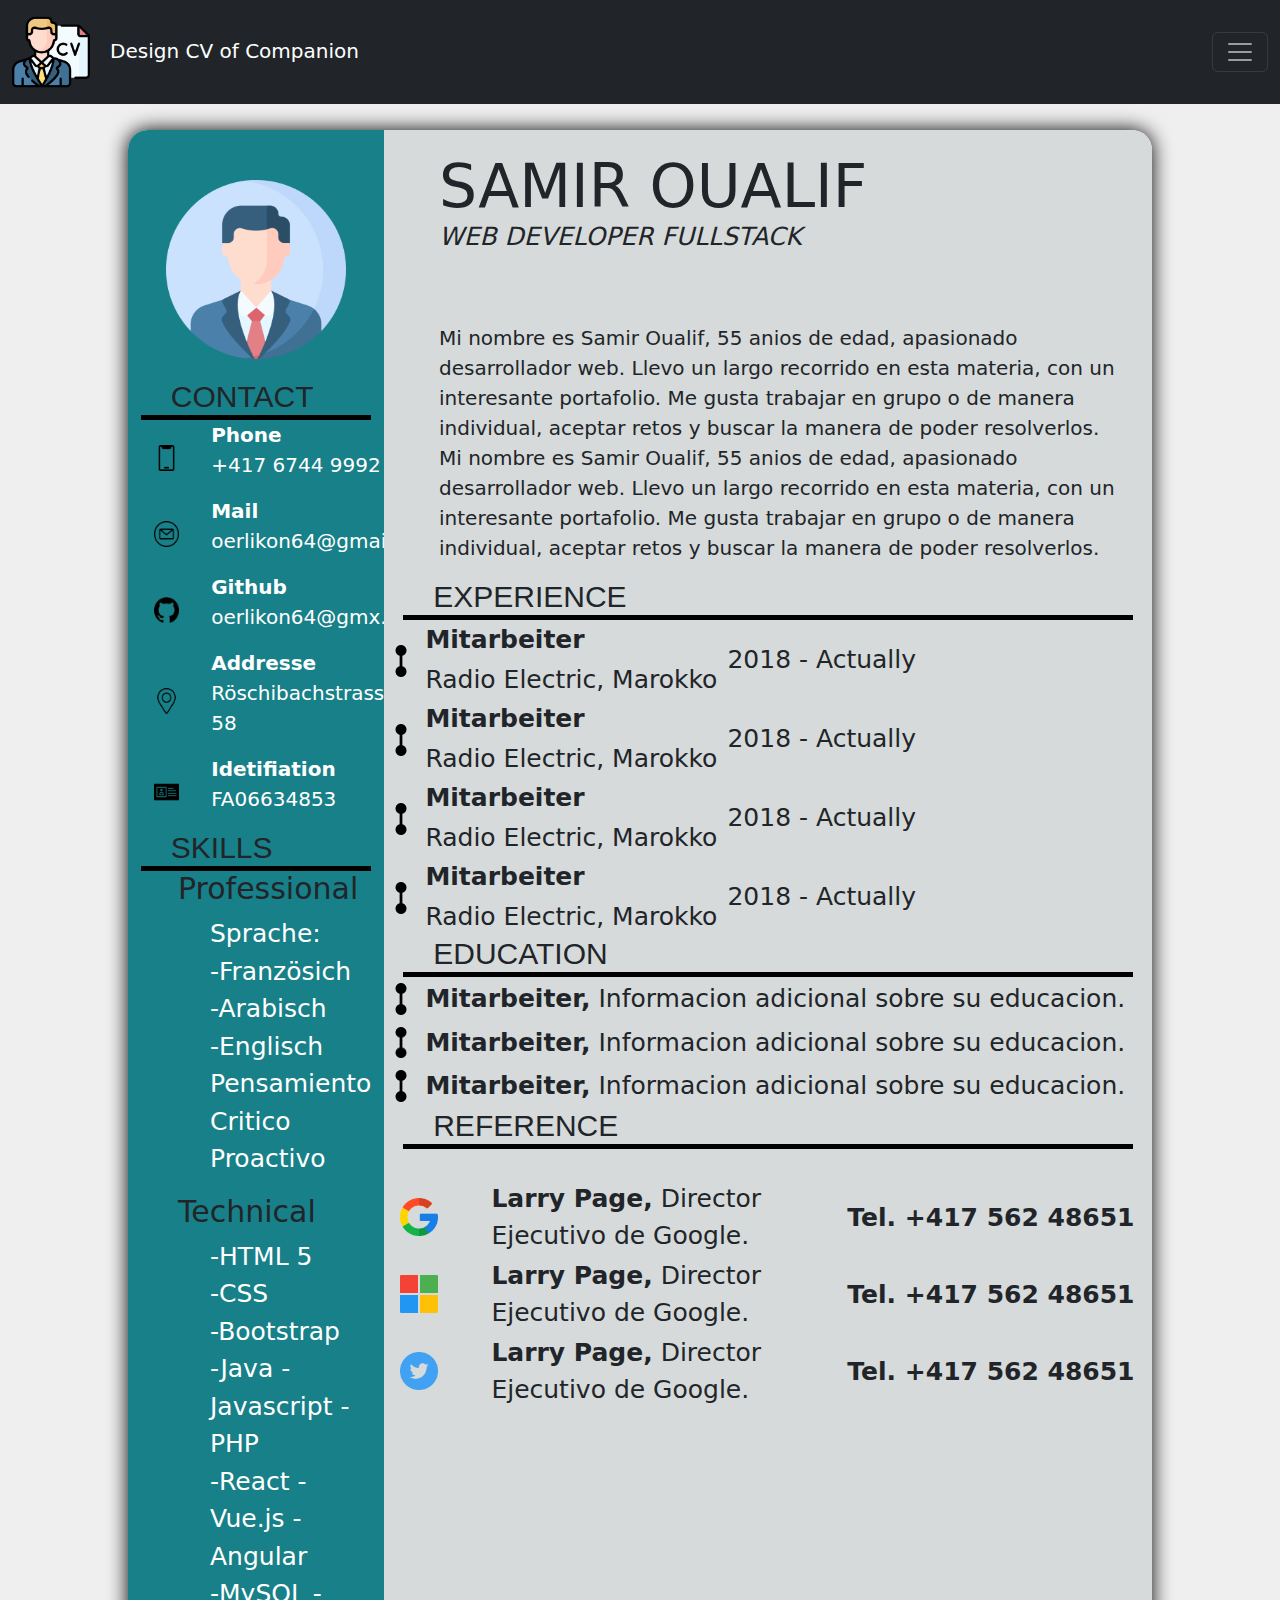
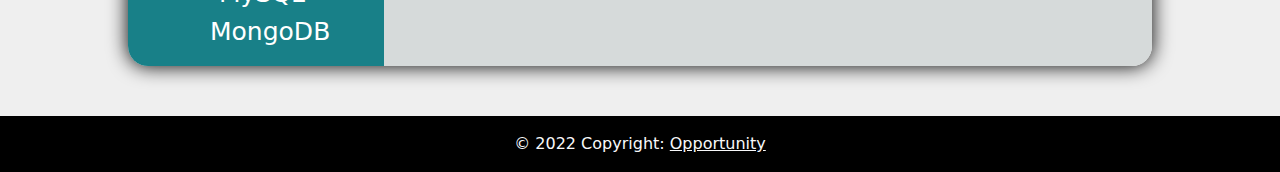
==== index.html @ 6920bc26 "first commit" ====
<!DOCTYPE html>
<html lang="en">
<head>
    <meta charset="UTF-8">
    <meta http-equiv="X-UA-Compatible" content="IE=edge">
    <meta name="viewport" content="width=device-width, initial-scale=1.0">
    <link rel="stylesheet" href="style/style.css">
    <link rel="stylesheet" href="	https://cdn.jsdelivr.net/npm/bootstrap@5.2.2/dist/css/bootstrap.min.css">
    <link rel="shortcut icon" href="images/cv-lg.png" type="image/x-icon">
    <title>Design CV of Companion</title>
</head>
<body>
    <div id="fondo">
        <header>
            <nav class="navbar navbar-dark bg-dark fixed-top">
                <div class="container-fluid">
                  <a class="navbar-brand" href="#"><img src="images/cv.png" alt="" style="width: 10%; margin-right:20px">Design CV of Companion</a>
                  <button class="navbar-toggler" type="button" data-bs-toggle="offcanvas" data-bs-target="#offcanvasDarkNavbar" aria-controls="offcanvasDarkNavbar">
                    <span class="navbar-toggler-icon"></span>
                  </button>
                  <div class="offcanvas offcanvas-end text-bg-dark" tabindex="-1" id="offcanvasDarkNavbar" aria-labelledby="offcanvasDarkNavbarLabel">
                    <div class="offcanvas-header">
                      <h5 class="offcanvas-title" id="offcanvasDarkNavbarLabel">Students CV</h5>
                      <button type="button" class="btn-close btn-close-white" data-bs-dismiss="offcanvas" aria-label="Close"></button>
                    </div>
                    <div class="offcanvas-body">
                      <ul class="navbar-nav justify-content-end flex-grow-1 pe-3">
                        <li class="nav-item">
                          <a class="nav-link" aria-current="page" href="mayckellCV.html">Mayckell Perez</a>
                        </li>
                        <li class="nav-item">
                          <a class="nav-link active" href="index.html">Samir Oualif</a>
                        </li>
                      </ul>
                    </div>
                  </div>
                </div>
              </nav>
        </header>
        <div id="cont-total">
            <!--INICIO DEL CONTENEDOR LATERAL-->
            <section id="cont-side">
                <div id="cont-img">
                    <img src="images/perfil.png" alt="">
                </div>
                <div id="cont-contact">
                    <h2 class="sub-tlt">CONTACT</h2>
                        <div class="cont-list-img">
                            <div class="img-cont">
                                <img src="images/smartphone.png" alt="" class="img-info">
                            </div>
                            <div class="cont-list">
                                <ul>
                                    <li><b>Phone</b></li>
                                    <li>+417 6744 9992</li>
                                </ul>  
                            </div> 
                        </div>
                        <div class="cont-list-img">
                            <div class="img-cont">
                                <img src="images/email.png" alt="" class="img-info">
                            </div>
                            <div class="cont-list">
                                <ul>
                                    <li><b>Mail</b></li>
                                    <li>oerlikon64@gmail.com</li>
                                </ul>  
                            </div>  
                        </div>
                        <div class="cont-list-img">
                            <div class="img-cont">
                                <img src="images/github.png" alt="" class="img-info">
                            </div>
                            <div class="cont-list">
                                <ul>
                                    <li><b>Github</b></li>
                                    <li>oerlikon64@gmx.com</li>
                                </ul>  
                            </div> 
                        </div>
                        <div class="cont-list-img">
                            <div class="img-cont">
                                <img src="images/pin.png" alt="" class="img-info">
                            </div>
                            <div class="cont-list">
                                <ul>
                                    <li><b>Addresse</b></li>
                                    <li>Röschibachstrasse 58</li>
                                </ul>  
                            </div> 
                        </div>
                        <div class="cont-list-img">
                            <div class="img-cont">
                                <img src="images/tarjeta-de-visita.png" alt="" class="img-info">
                            </div>
                            <div class="cont-list">
                                <ul>
                                    <li><b>Idetifiation</b></li>
                                    <li>FA06634853</li>
                                </ul>  
                            </div> 
                        </div>
                        
                </div>
                <div id="cont-skills">
                    <h2 class="sub-tlt">SKILLS</h2>
                    <h3 class="list">Professional</h3>
                    <ul>
                        <li>Sprache:</li>
                        <li>-Französich</li>
                        <li>-Arabisch</li>
                        <li>-Englisch</li>
                        <li>Pensamiento Critico</li>
                        <li>Proactivo</li>
                    </ul>
                    <h3 class="list">Technical</h3>
                    <ul>
                        <li>-HTML 5</li>
                        <li>-CSS</li>
                        <li>-Bootstrap</li>
                        <li>-Java - Javascript - PHP</li>
                        <li>-React - Vue.js - Angular</li>
                        <li>-MySQL - MongoDB</li>
                    </ul>
                </div>
            </section>
        
            <!--INICIO DEL CONTENEDOR GENERAL-->
            <aside id="cont-general">
                <div id="cont-profile">
                    <h1 id="tlt">SAMIR OUALIF</h1>
                    <h3 id="subt-profile">WEB DEVELOPER FULLSTACK</h3>
                    <p>Mi nombre es Samir Oualif, 55 anios de edad, apasionado desarrollador web.
                        Llevo un largo recorrido en esta materia, con un interesante portafolio.
                        Me gusta trabajar en grupo o de manera individual, aceptar retos y buscar 
                        la manera de poder resolverlos.
                        Mi nombre es Samir Oualif, 55 anios de edad, apasionado desarrollador web.
                        Llevo un largo recorrido en esta materia, con un interesante portafolio.
                        Me gusta trabajar en grupo o de manera individual, aceptar retos y buscar 
                        la manera de poder resolverlos.
                        
                    </p>
                </div>
                <div id="cont-job">
                    <h2 class="sub-tlt">EXPERIENCE</h2>
                    <table>
                        <tr>
                            <td rowspan="2" class="line-img">
                                <img class="img-job" src="images/pareja-de-puntos-con-union-de-linea-vertical.png" alt="">
                            </td>
                            <td class="job-left"><b>Mitarbeiter</b></td>
                            <td rowspan="2">2018 - Actually</td>
                        </tr>
                        <tr>
                            <td class="job-left">Radio Electric, Marokko</td>
                        </tr>
                        <!--FIN DE TABLA-->
                        <tr>
                            <td rowspan="2" class="line-img">
                                <img class="img-job" src="images/pareja-de-puntos-con-union-de-linea-vertical.png" alt="">
                            </td>
                            <td class="job-left"><b>Mitarbeiter</b></td>
                            <td rowspan="2" class="job-right">2018 - Actually</td>
                        </tr>
                        <tr>
                            <td class="job-left">Radio Electric, Marokko</td>
                        </tr>
                        <!--FIN DE TABLA-->
                        <tr>
                            <td rowspan="2" class="line-img">
                                <img class="img-job" src="images/pareja-de-puntos-con-union-de-linea-vertical.png" alt="">
                            </td>
                            <td class="job-left"><b>Mitarbeiter</b></td>
                            <td rowspan="2" class="job-right">2018 - Actually</td>
                        </tr>
                        <tr>
                            <td class="job-left">Radio Electric, Marokko</td>
                        </tr>
                        <!--FIN DE TABLA-->
                        <tr>
                            <td rowspan="2" class="line-img">
                                <img class="img-job" src="images/pareja-de-puntos-con-union-de-linea-vertical.png" alt="">
                            </td>
                            <td class="job-left"><b>Mitarbeiter</b></td>
                            <td rowspan="2" class="job-right">2018 - Actually</td>
                        </tr>
                        <tr>
                            <td class="job-left">Radio Electric, Marokko</td>
                        </tr>
                        <!--FIN DE TABLA-->
                    </table>
                </div>
                <div id="cont-edu">
                    <h2 class="sub-tlt">EDUCATION</h2>
                    <table>
                        <tr>
                            <td class="line-img">
                                <img class="img-edu" src="images/pareja-de-puntos-con-union-de-linea-vertical.png" alt="">
                            </td>
                            <td class="edu-left"><b>Mitarbeiter,</b> Informacion adicional sobre su educacion.</td>
                        </tr>
                        <!--FIN DE TABLA-->
                        <tr>
                            <td class="line-img">
                                <img class="img-edu" src="images/pareja-de-puntos-con-union-de-linea-vertical.png" alt="">
                            </td>
                            <td class="edu-left"><b>Mitarbeiter,</b> Informacion adicional sobre su educacion.</td>
                        </tr>
                        <!--FIN DE TABLA-->
                        <tr>
                            <td class="line-img">
                                <img class="img-edu" src="images/pareja-de-puntos-con-union-de-linea-vertical.png" alt="">
                            </td>
                            <td class="edu-left"><b>Mitarbeiter,</b> Informacion adicional sobre su educacion.</td>
                        </tr>
                        <!--FIN DE TABLA-->
                    </table>
                </div>
                <div id="cont-ref">
                    <h2 class="sub-tlt">REFERENCE</h2>
                    <table>
                        <tr>
                            <td class="line-img">
                                <img class="img-ref" src="images/google.png" alt="">
                            </td>
                            <td class="ref-left"><b>Larry Page,</b> Director Ejecutivo de Google.</td>
                            <td class="ref-right"><b>Tel. +417 562 48651</b></td>
                        </tr>
                        <!--FIN DE TABLA-->
                            <td class="line-img">
                                <img class="img-ref" src="images/microsoft.png" alt="">
                            </td>
                            <td class="ref-left"><b>Larry Page,</b> Director Ejecutivo de Google.</td>
                            <td class="ref-right"><b>Tel. +417 562 48651</b></td>
                        </tr>
                        <!--FIN DE TABLA-->
                            <td class="line-img">
                                <img class="img-ref" src="images/twitter.png" alt="">
                            </td>
                            <td class="ref-left"><b>Larry Page,</b> Director Ejecutivo de Google.</td>
                            <td class="ref-right"><b>Tel. +417 562 48651</b></td>
                        </tr>
                        <!--FIN DE TABLA-->
                    </table>
                </div>
            </aside>
        </div>
    </div>
    <footer class="bg-light text-center text-lg-start">
        <div class="text-center text-light p-3" style="background-color: rgb(0, 0, 0);">
          © 2022 Copyright:
          <a class="text-light" href="https://opportunity.stiftung-sag.ch/">Opportunity</a>
        </div>
      </footer>
    <!--BOOTSTRAP-->
    <script src="https://cdn.jsdelivr.net/npm/bootstrap@5.2.2/dist/js/bootstrap.bundle.min.js"></script>
</body>
</html>
---- style/style.css ----
body{
    margin: 0;
    padding: 0;
}
#fondo{
    background-color: rgb(239, 239, 239);
    width: 100%;
    padding-top: 50px;
    padding-bottom: 50px;
}
#cont-total{
    margin: auto;
    width: 80%;
    display: flex;
    flex-direction: row;
    border-radius: 20px;
    box-shadow: 0 0 20px 0 rgb(0, 0, 0);
} 
header{
    margin-bottom: 80px;
}
#cont-side{
    width: 25%;
    background-color: #188088;
    border-top-left-radius: 20px;
    border-bottom-left-radius: 20px;
}
#cont-general{
    background-color: #D6DADA;
    width: 75%;
    border-top-right-radius: 20px;
    border-bottom-right-radius: 20px;
}
#cont-img{
    width: 100%;
    text-align: center;
    padding-top: 50px;
}
#cont-img img{
    width: 70%;
    border-radius: 20px;
    margin-bottom: 20px;
}
#cont-contact{
    width: 100%;
}
.sub-tlt{
    width: 90%;
    font-size: 30px;
    border-bottom: 5px solid black;
    text-align: left;
    padding-left: 30px;
    margin: auto;
    font-family: 'Segoe UI', Tahoma, Geneva, Verdana, sans-serif;
}
.cont-list-img{
    display: flex;
    flex-direction: row;
}
.img-cont{
    width: 20%;
    text-align: right;
    margin: auto;
}
.img-info{
    width: 50%;
}
.cont-list{
    color: white;
    margin: auto;
    font-size: 20px;
    width: 80%;
    text-align: left;
}
.cont-list ul{
    text-align: left;
    list-style:none;
}
#cont-skills{
    width: 100%;
}
.list{
    font-size: 30px;
    padding-left: 50px;
}
#cont-skills li{
    color: white;
    padding-left: 50px;
    font-size: 25px;
    list-style: none;
}
/*INICIO DE CONTENEDOR GENERAL*/
#cont-profile{
    width: 100%;
    padding-left: 55px;
}
#tlt{
    margin-top: 20px;
    font-size: 60px;
    margin-bottom: 0;
}
#subt-profile{
    font-size: 25px;
    margin-top: 0;
    font-style: italic;
}
#cont-profile p{
    margin-top: 10%;
    width: 95%;
    font-size: 20px;
}


#cont-job{
    width: 100%;
}
#cont-job table{
    width: 98%;
    font-size: 25px; 
}
#cont-job h2{
    width: 95%;
}

.line-img{
    width: 5.5%;
    text-align: left;
}
.img-job{
    width: 80%;
}
.job-left{
    padding-left: 0px;
    width: 40%;
}
.job-right{
    width: 60%;
}
#cont-edu{
    width: 100%;
}
#cont-edu table{
    width: 98%;
    font-size: 25px;
}
#cont-edu h2{
    width: 95%;
}
.img-edu{
    width: 80%;
    margin-bottom: 5px;
    margin-top: 5px;
}
.edu-left{
    padding-left: 0px;
}
#cont-ref{
    width: 100%;
}
#cont-ref{
    width: 100%;
}
#cont-ref table{
    margin-top: 30px;
    width: 98%;
    font-size: 25px;
    float: right;
}
#cont-ref h2{
    width: 95%;
}
.img-ref{
    width: 95%;
    margin-bottom: 15px;
    margin-top: 15px;
}
.ref-left{
    padding-left: 50px;
    width: 53%;
}
.ref-right{
    width: 40%;
    text-align: left;
}
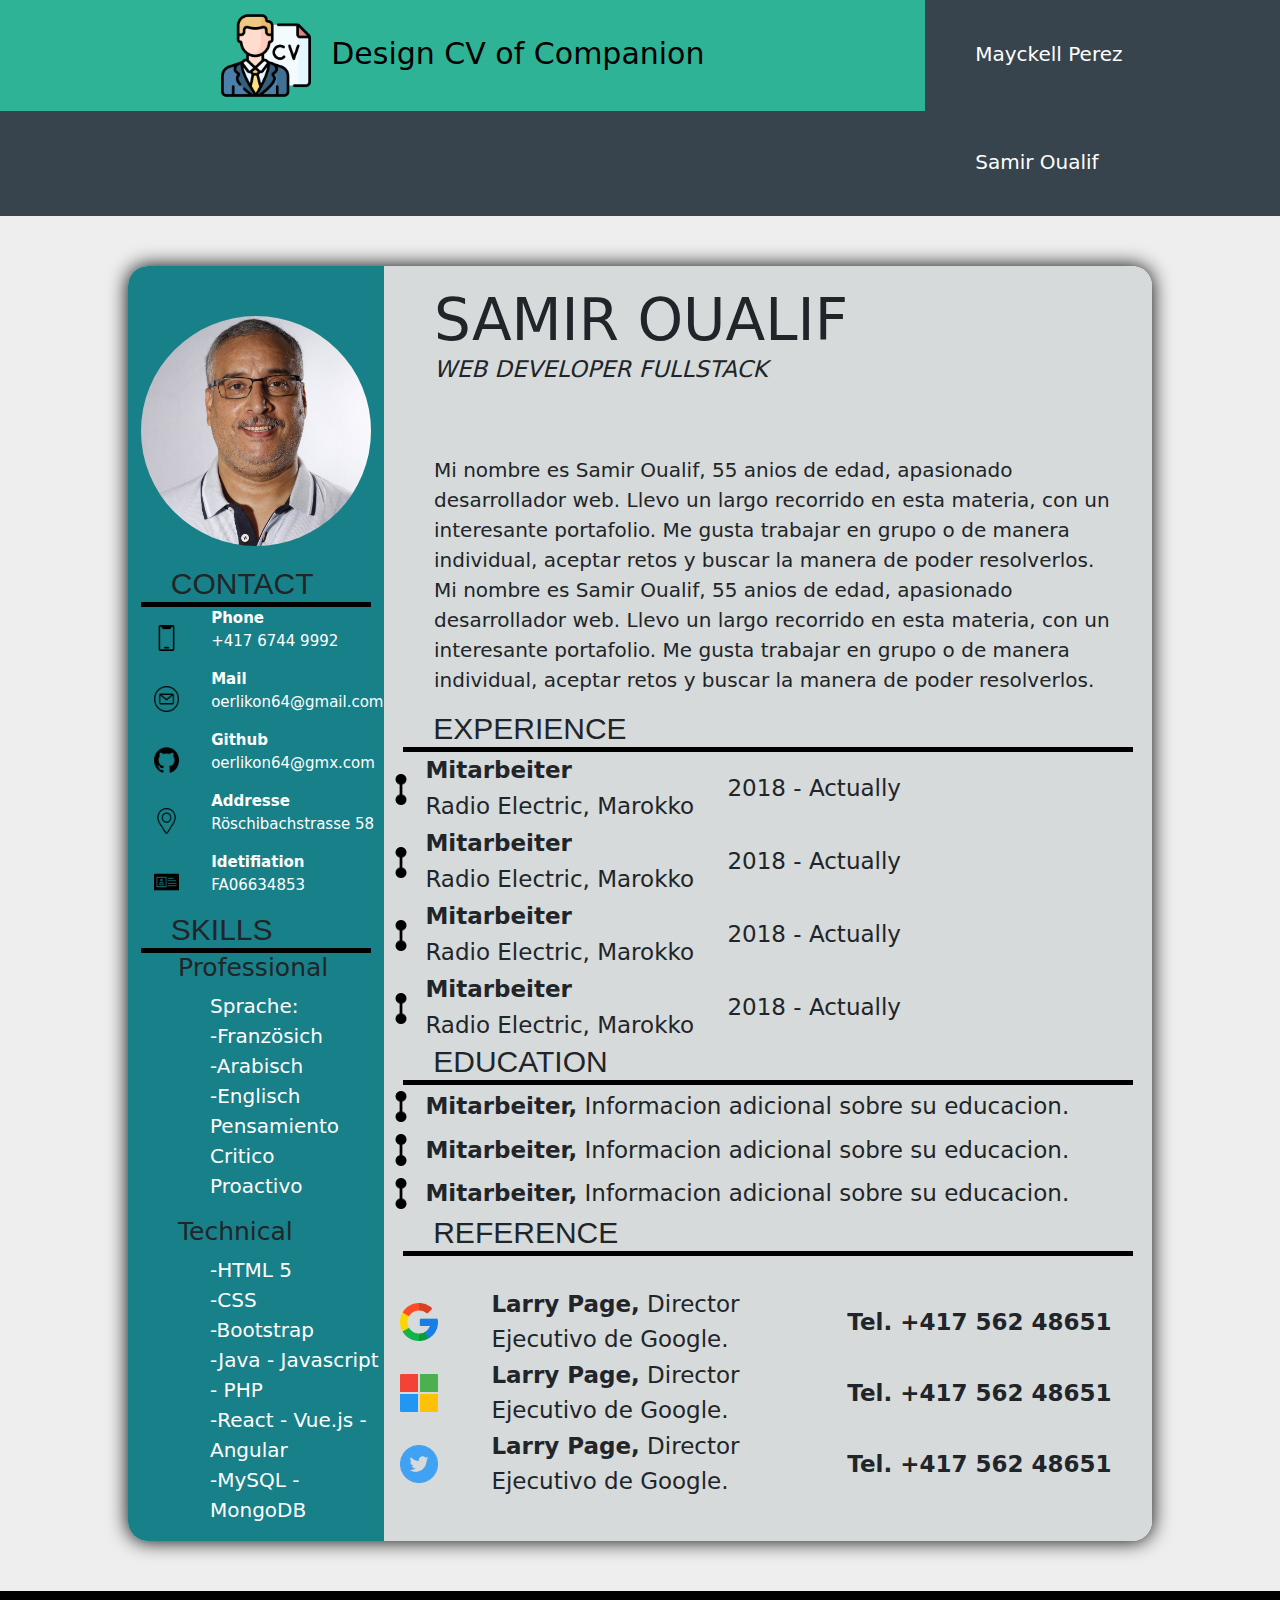
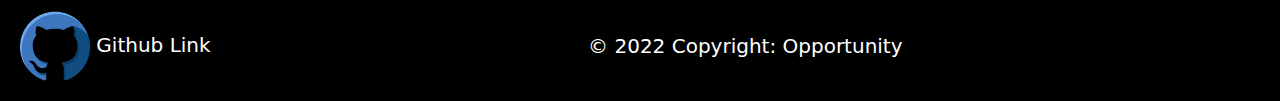
==== commit f02e7f21: ""Informacion compartida"" ====
--- a/index.html
+++ b/index.html
@@ -12,36 +12,25 @@
 <body>
     <div id="fondo">
         <header>
-            <nav class="navbar navbar-dark bg-dark fixed-top">
-                <div class="container-fluid">
-                  <a class="navbar-brand" href="#"><img src="images/cv.png" alt="" style="width: 10%; margin-right:20px">Design CV of Companion</a>
-                  <button class="navbar-toggler" type="button" data-bs-toggle="offcanvas" data-bs-target="#offcanvasDarkNavbar" aria-controls="offcanvasDarkNavbar">
-                    <span class="navbar-toggler-icon"></span>
-                  </button>
-                  <div class="offcanvas offcanvas-end text-bg-dark" tabindex="-1" id="offcanvasDarkNavbar" aria-labelledby="offcanvasDarkNavbarLabel">
-                    <div class="offcanvas-header">
-                      <h5 class="offcanvas-title" id="offcanvasDarkNavbarLabel">Students CV</h5>
-                      <button type="button" class="btn-close btn-close-white" data-bs-dismiss="offcanvas" aria-label="Close"></button>
-                    </div>
-                    <div class="offcanvas-body">
-                      <ul class="navbar-nav justify-content-end flex-grow-1 pe-3">
-                        <li class="nav-item">
-                          <a class="nav-link" aria-current="page" href="mayckellCV.html">Mayckell Perez</a>
-                        </li>
-                        <li class="nav-item">
-                          <a class="nav-link active" href="index.html">Samir Oualif</a>
-                        </li>
-                      </ul>
-                    </div>
-                  </div>
-                </div>
-              </nav>
+            <ul id="nav-menu">
+                <li>
+                    <a id="nav-tlt">
+                        <img src="images/cv.png" alt="" style="width: 10%; margin-right:20px">Design CV of Companion
+                    </a>
+                </li>
+                <li>
+                    <a class="nav-name" href="mayckellCV.html">Mayckell Perez</a>
+                </li>
+                <li>
+                    <a class="nav-name" href="index.html">Samir Oualif</a>
+                </li>
+            </ul>
         </header>
         <div id="cont-total">
             <!--INICIO DEL CONTENEDOR LATERAL-->
             <section id="cont-side">
                 <div id="cont-img">
-                    <img src="images/perfil.png" alt="">
+                    <img src="images/Samir-ft.jpeg" alt="">
                 </div>
                 <div id="cont-contact">
                     <h2 class="sub-tlt">CONTACT</h2>
@@ -246,13 +235,14 @@
             </aside>
         </div>
     </div>
-    <footer class="bg-light text-center text-lg-start">
-        <div class="text-center text-light p-3" style="background-color: rgb(0, 0, 0);">
+    <footer id="footer">
+        <div class="text-ft-left">
+            <a href="https://github.com/MayckellP/ONLINE-CV"><img src="images/github-ft.png" alt=""> Github Link</a>
+          </div>
+        <div class="text-ft-right">
           © 2022 Copyright:
-          <a class="text-light" href="https://opportunity.stiftung-sag.ch/">Opportunity</a>
+          <a class="link-footer" href="https://opportunity.stiftung-sag.ch/">Opportunity</a>
         </div>
       </footer>
-    <!--BOOTSTRAP-->
-    <script src="https://cdn.jsdelivr.net/npm/bootstrap@5.2.2/dist/js/bootstrap.bundle.min.js"></script>
 </body>
 </html>--- a/style/style.css
+++ b/style/style.css
@@ -1,184 +1,490 @@
-body{
-    margin: 0;
-    padding: 0;
-}
-#fondo{
-    background-color: rgb(239, 239, 239);
+body {
+  margin: 0;
+  padding: 0;
+}
+#fondo {
+  background-color: rgb(238, 238, 238);
+  width: 100%;
+  padding-bottom: 50px;
+}
+#cont-total {
+  margin: auto;
+  width: 80%;
+  display: flex;
+  flex-direction: row;
+  border-radius: 20px;
+  box-shadow: 0 0 20px 0 rgb(0, 0, 0);
+}
+header {
+  margin-bottom: 50px;
+  position: -webkit-sticky;
+  position: sticky;
+  top: 0;
+}
+/*---------------------------------------------------------NAVBAR*/
+#nav-menu {
+  list-style-type: none;
+  margin: 0;
+  padding: 0;
+  overflow: hidden;
+  background-color: #38444d;
+}
+#nav-menu li {
+  float: left;
+  margin: auto;
+}
+
+#nav-menu li a {
+  display: inline-block;
+  color: white;
+  text-align: center;
+  padding: 10px 10px;
+  text-decoration: none;
+  font-size: 30px;
+}
+#nav-menu li .nav-name {
+  display: inline-block;
+  color: white;
+  padding: 39px 50px;
+  text-decoration: none;
+  font-size: 20px;
+}
+
+#nav-menu li a:hover {
+  background-color: rgb(47, 179, 150);
+  color: black;
+}
+/*---------------------------------------------------------CONFIGIRATION GENERAL  -------------*/
+#cont-side {
+  width: 25%;
+  background-color: #188088;
+  border-top-left-radius: 20px;
+  border-bottom-left-radius: 20px;
+}
+#cont-general {
+  background-color: #d6dada;
+  width: 75%;
+  border-top-right-radius: 20px;
+  border-bottom-right-radius: 20px;
+}
+/*---------------------------------------------------------SECTION CONTEINER -------------CONTEINER LINK*/
+#cont-img {
+  width: 100%;
+  text-align: center;
+  padding-top: 50px;
+}
+#cont-img img {
+  width: 90%;
+  border-radius: 50%;
+  margin-bottom: 20px;
+}
+/*---------------------------------------------------------CONTAKT CONTEINER*/
+#cont-contact {
+  width: 100%;
+}
+.sub-tlt {
+  width: 90%;
+  font-size: 30px;
+  border-bottom: 5px solid black;
+  text-align: left;
+  padding-left: 30px;
+  margin: auto;
+  font-family: "Segoe UI", Tahoma, Geneva, Verdana, sans-serif;
+}
+.cont-list-img {
+  display: flex;
+  flex-direction: row;
+}
+.img-cont {
+  width: 20%;
+  text-align: right;
+  margin: auto;
+}
+.img-info {
+  width: 50%;
+}
+.cont-list {
+  color: white;
+  margin: auto;
+  font-size: 20px;
+  width: 80%;
+  text-align: left;
+}
+.cont-list ul {
+  text-align: left;
+  list-style: none;
+}
+/*---------------------------------------------------------SKILLS CONTEINER*/
+#cont-skills {
+  width: 100%;
+}
+.list {
+  font-size: 30px;
+  padding-left: 50px;
+}
+#cont-skills li {
+  color: white;
+  padding-left: 50px;
+  font-size: 25px;
+  list-style: none;
+}
+/*---------------------------------------------------------GENERALE CONTEINER -------------CONTEINER RECHT*/
+#cont-profile {
+  width: 100%;
+  padding-left: 55px;
+}
+#tlt {
+  /*--------------------------------------------------------------------------------*/
+  margin-top: 20px;
+  font-size: 60px;
+  margin-bottom: 0;
+}
+#subt-profile {
+  /*--------------------------------------------------------------------------------*/
+  font-size: 25px;
+  margin-top: 0;
+  font-style: italic;
+}
+#cont-profile p {
+  /*--------------------------------------------------------------------------------*/
+  margin-top: 10%;
+  width: 95%;
+  font-size: 20px;
+}
+/*---------------------------------------------------------JOB CONTEINER*/
+#cont-job {
+  width: 100%;
+}
+#cont-job table {
+  width: 98%;
+  font-size: 25px;
+}
+#cont-job h2 {
+  width: 95%;
+}
+
+.line-img {
+  width: 5.5%;
+  text-align: left;
+}
+.img-job {
+  width: 80%;
+}
+.job-left {
+  padding-left: 0px;
+  width: 40%;
+}
+.job-right {
+  width: 60%;
+}
+/*---------------------------------------------------------EDUCATION CONTEINER*/
+#cont-edu {
+  width: 100%;
+}
+#cont-edu table {
+  width: 98%;
+  font-size: 25px;
+}
+#cont-edu h2 {
+  width: 95%;
+}
+.img-edu {
+  width: 80%;
+  margin-bottom: 5px;
+  margin-top: 5px;
+}
+.edu-left {
+  padding-left: 0px;
+}
+/*---------------------------------------------------------REFERENZ CONTEINER*/
+#cont-ref {
+  width: 100%;
+}
+#cont-ref {
+  width: 100%;
+}
+#cont-ref table {
+  margin-top: 30px;
+  width: 98%;
+  font-size: 25px;
+  float: right;
+}
+#cont-ref h2 {
+  width: 95%;
+}
+.img-ref {
+  width: 95%;
+  margin-bottom: 15px;
+  margin-top: 15px;
+}
+.ref-left {
+  padding-left: 50px;
+  width: 53%;
+}
+.ref-right {
+  width: 40%;
+  text-align: left;
+}
+/*---------------------------------------------------------FOOTER*/
+#footer {
+  background-color: black;
+  text-align: center;
+  padding: 20px 0;
+  font-size: 20px;
+  display: flex;
+  justify-content: space-between;
+  padding-left: 20px;
+}
+.text-ft-right {
+  color: white;
+  margin: auto;
+}
+
+.text-ft-left a {
+  text-decoration: none;
+  color: white;
+}
+.text-ft-left a img {
+  width: 70px;
+}
+.link-footer {
+  text-decoration: none;
+  color: white;
+}
+#footer a:hover {
+  color: aqua;
+}
+@media (max-width: 1570px) {
+  #cont-skills li {
+    padding-left: 50px;
+    font-size: 20px;
+  }
+  .list {
+    font-size: 25px;
+    padding-left: 50px;
+  }
+  .cont-list {
+    font-size: 15px;
+  }
+  /*GENERAL CONTEINER*/
+  #cont-profile {
+    padding-left: 50px;
+  }
+  #tlt {
+    font-size: 58px;
+  }
+  #subt-profile {
+    font-size: 23px;
+  }
+  #cont-profile p {
+    font-size: 20px;
+  }
+  #cont-job table {
+    font-size: 23px;
+  }
+  #cont-edu table {
+    font-size: 23px;
+  }
+  #cont-ref table {
+    font-size: 23px;
+  }
+}
+
+@media (max-width: 1250px) {
+  #cont-skills li {
+    padding-left: 30px;
+    font-size: 15px;
+  }
+  .list {
+    font-size: 20px;
+    padding-left: 50px;
+  }
+  .cont-list {
+    font-size: 10px;
+  }
+  .sub-tlt {
+    font-size: 25px;
+    padding-left: 30px;
+  }
+  /*GENERAL CONTEINER*/
+  #cont-profile {
+    padding-left: 45px;
+  }
+
+  #tlt {
+    font-size: 55px;
+  }
+  #subt-profile {
+    font-size: 20px;
+  }
+  #cont-profile p {
+    font-size: 18px;
+  }
+  #cont-job table {
+    font-size: 20px;
+  }
+  #cont-edu table {
+    font-size: 20px;
+  }
+  #cont-ref table {
+    font-size: 20px;
+  }
+}
+@media (max-width: 1000px) {
+  #cont-skills li {
+    font-size: 12px;
+  }
+  .list {
+    font-size: 15px;
+    padding-left: 35px;
+  }
+  .cont-list {
+    font-size: 10px;
+  }
+  .sub-tlt {
+    font-size: 20px;
+    padding-left: 30px;
+  }
+  /*GENERAL CONTEINER*/
+  #cont-profile {
+    padding-left: 40px;
+  }
+
+  #tlt {
+    font-size: 45px;
+  }
+  #subt-profile {
+    font-size: 20px;
+  }
+  #cont-profile p {
+    font-size: 15px;
+  }
+  #cont-job table {
+    font-size: 18px;
+  }
+  #cont-edu table {
+    font-size: 18px;
+  }
+  #cont-ref table {
+    font-size: 18px;
+  }
+}
+@media (max-width: 850px) {
+  #cont-total {
+    margin: auto;
+    width: 90%;
+  }
+  .list {
+    font-size: 13px;
+    padding-left: 30px;
+  }
+  .sub-tlt {
+    font-size: 20px;
+    padding-left: 20px;
+  }
+  #cont-skills li {
+    padding-left: 10px;
+    font-size: 12px;
+  }
+  /*GENERAL CONTEINER*/
+  #cont-profile p {
+    font-size: 12px;
+  }
+  #cont-ref table,
+  #cont-edu table,
+  #cont-job table {
+    font-size: 15px;
+  }
+  #cont-side {
+    width: 30%;
+  }
+  #cont-general {
+    width: 70%;
+  }
+}
+@media (max-width: 650px) {
+  #cont-total {
+    margin: auto;
+    width: 95%;
+  }
+  .list {
+    font-size: 13px;
+    padding-left: 10px;
+  }
+  .sub-tlt {
+    font-size: 20px;
+    padding-left: 20px;
+  }
+  #cont-skills li {
+    padding-left: 10px;
+    font-size: 12px;
+  }
+  /*GENERAL CONTEINER*/
+  #tlt {
+    margin-top: 20px;
+    font-size: 20px;
+  }
+  #subt-profile {
+    font-size: 12px;
+  }
+  #cont-profile p {
+    font-size: 10px;
+  }
+  #cont-ref table,
+  #cont-edu table,
+  #cont-job table {
+    font-size: 12px;
+  }
+  #cont-side {
+    width: 38%;
+  }
+  #cont-general {
+    width: 62%;
+  }
+}
+@media (max-width: 400px) {
+  #cont-total {
+    margin: auto;
+    width: 95%;
+  }
+  .list {
+    font-size: 13px;
+    padding-left: 10px;
+  }
+  .sub-tlt {
+    font-size: 20px;
+    padding-left: 20px;
+  }
+  #cont-skills li {
+    font-size: 10px;
+    text-align: left;
+    float: left;
+  }
+  #cont-skills ul {
+    text-align: left;
+    font-size: 10px;
+    float: left;
+  }
+  .cont-list {
     width: 100%;
-    padding-top: 50px;
-    padding-bottom: 50px;
-}
-#cont-total{
-    margin: auto;
-    width: 80%;
-    display: flex;
-    flex-direction: row;
-    border-radius: 20px;
-    box-shadow: 0 0 20px 0 rgb(0, 0, 0);
-} 
-header{
-    margin-bottom: 80px;
-}
-#cont-side{
-    width: 25%;
-    background-color: #188088;
-    border-top-left-radius: 20px;
-    border-bottom-left-radius: 20px;
-}
-#cont-general{
-    background-color: #D6DADA;
-    width: 75%;
-    border-top-right-radius: 20px;
-    border-bottom-right-radius: 20px;
-}
-#cont-img{
+  }
+  /*GENERAL CONTEINER*/
+  #cont-profile p {
+    font-size: 10px;
+  }
+  #cont-ref table,
+  #cont-edu table,
+  #cont-job table {
+    font-size: 12px;
+  }
+  #cont-side {
+    width: 35%;
+  }
+  #cont-general {
+    width: 65%;
+  }
+  #cont-profile {
     width: 100%;
-    text-align: center;
-    padding-top: 50px;
-}
-#cont-img img{
-    width: 70%;
-    border-radius: 20px;
-    margin-bottom: 20px;
-}
-#cont-contact{
-    width: 100%;
-}
-.sub-tlt{
-    width: 90%;
-    font-size: 30px;
-    border-bottom: 5px solid black;
-    text-align: left;
-    padding-left: 30px;
-    margin: auto;
-    font-family: 'Segoe UI', Tahoma, Geneva, Verdana, sans-serif;
-}
-.cont-list-img{
-    display: flex;
-    flex-direction: row;
-}
-.img-cont{
-    width: 20%;
-    text-align: right;
-    margin: auto;
-}
-.img-info{
-    width: 50%;
-}
-.cont-list{
-    color: white;
-    margin: auto;
-    font-size: 20px;
-    width: 80%;
-    text-align: left;
-}
-.cont-list ul{
-    text-align: left;
-    list-style:none;
-}
-#cont-skills{
-    width: 100%;
-}
-.list{
-    font-size: 30px;
-    padding-left: 50px;
-}
-#cont-skills li{
-    color: white;
-    padding-left: 50px;
-    font-size: 25px;
-    list-style: none;
-}
-/*INICIO DE CONTENEDOR GENERAL*/
-#cont-profile{
-    width: 100%;
-    padding-left: 55px;
-}
-#tlt{
-    margin-top: 20px;
-    font-size: 60px;
-    margin-bottom: 0;
-}
-#subt-profile{
-    font-size: 25px;
-    margin-top: 0;
-    font-style: italic;
-}
-#cont-profile p{
-    margin-top: 10%;
-    width: 95%;
-    font-size: 20px;
-}
-
-
-#cont-job{
-    width: 100%;
-}
-#cont-job table{
-    width: 98%;
-    font-size: 25px; 
-}
-#cont-job h2{
-    width: 95%;
-}
-
-.line-img{
-    width: 5.5%;
-    text-align: left;
-}
-.img-job{
-    width: 80%;
-}
-.job-left{
-    padding-left: 0px;
-    width: 40%;
-}
-.job-right{
-    width: 60%;
-}
-#cont-edu{
-    width: 100%;
-}
-#cont-edu table{
-    width: 98%;
-    font-size: 25px;
-}
-#cont-edu h2{
-    width: 95%;
-}
-.img-edu{
-    width: 80%;
-    margin-bottom: 5px;
-    margin-top: 5px;
-}
-.edu-left{
-    padding-left: 0px;
-}
-#cont-ref{
-    width: 100%;
-}
-#cont-ref{
-    width: 100%;
-}
-#cont-ref table{
-    margin-top: 30px;
-    width: 98%;
-    font-size: 25px;
-    float: right;
-}
-#cont-ref h2{
-    width: 95%;
-}
-.img-ref{
-    width: 95%;
-    margin-bottom: 15px;
-    margin-top: 15px;
-}
-.ref-left{
-    padding-left: 50px;
-    width: 53%;
-}
-.ref-right{
-    width: 40%;
-    text-align: left;
-}
+    padding-left: 20px;
+  }
+}
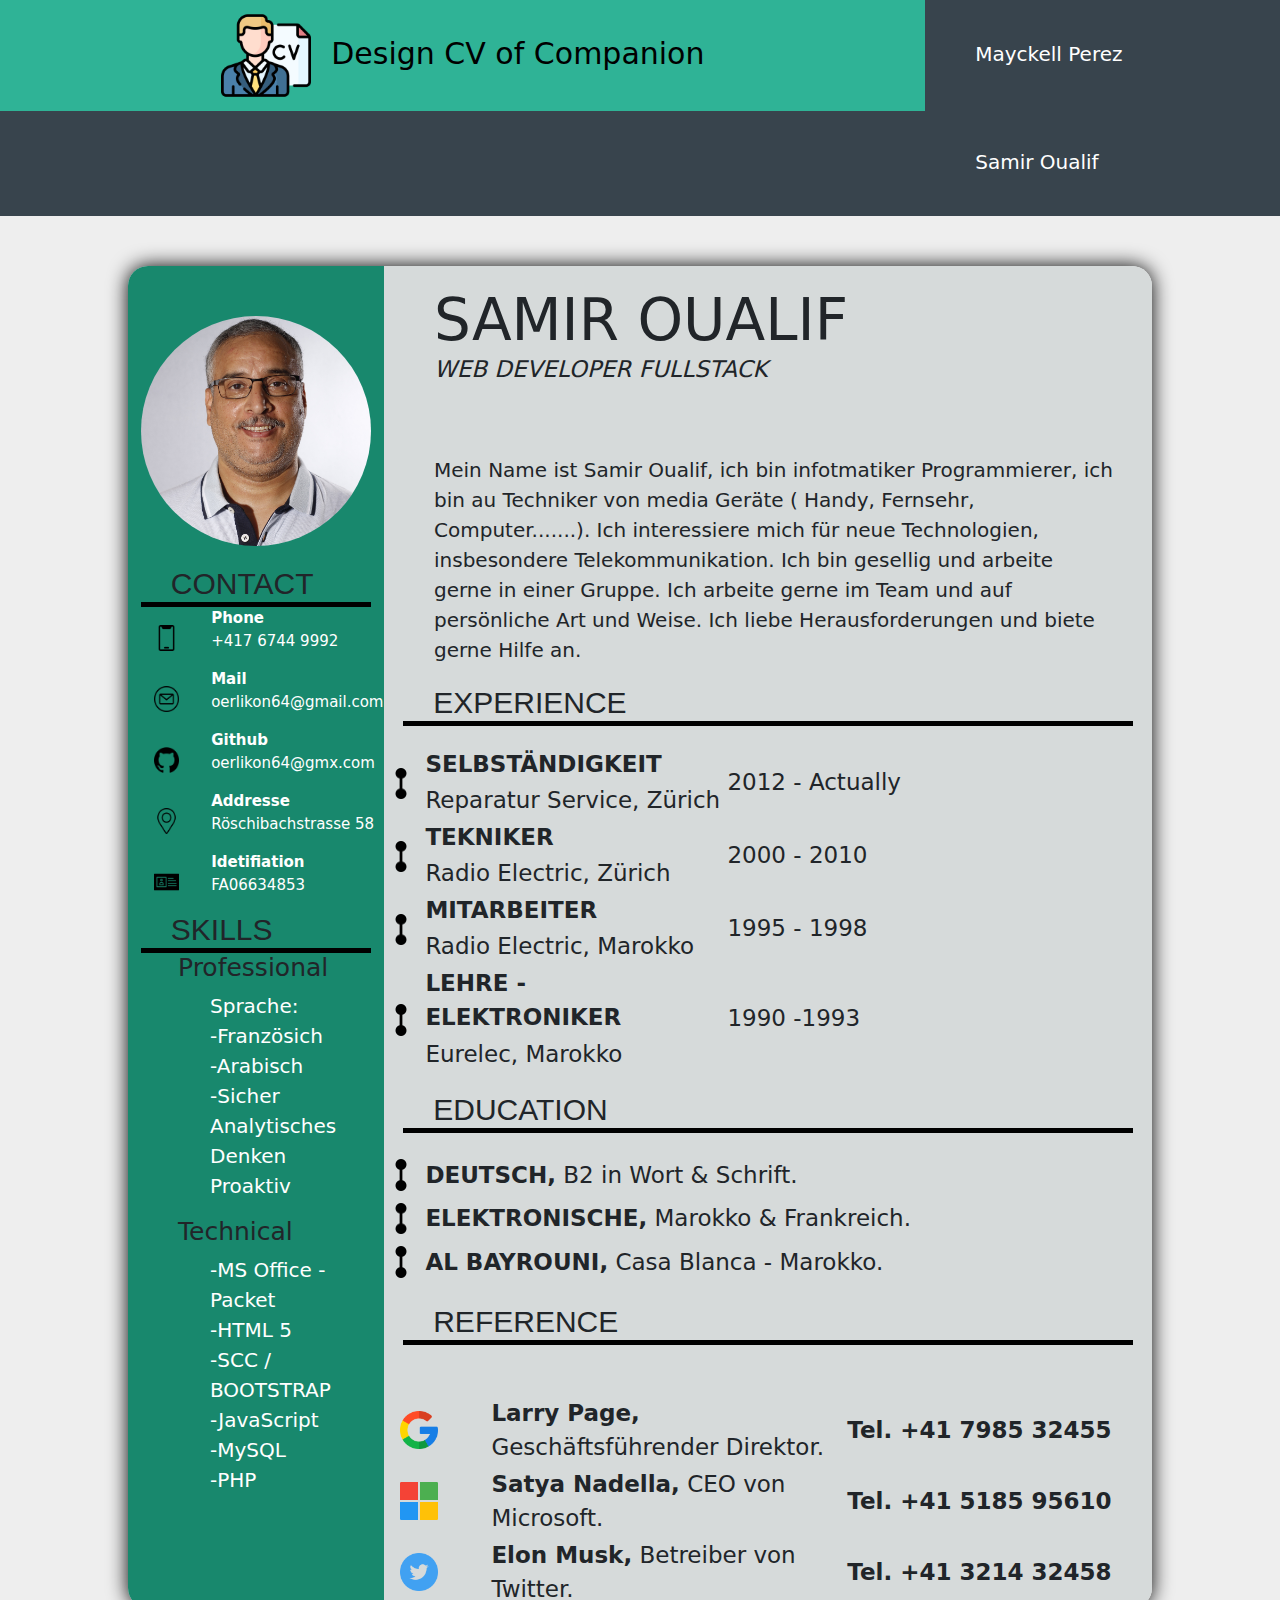
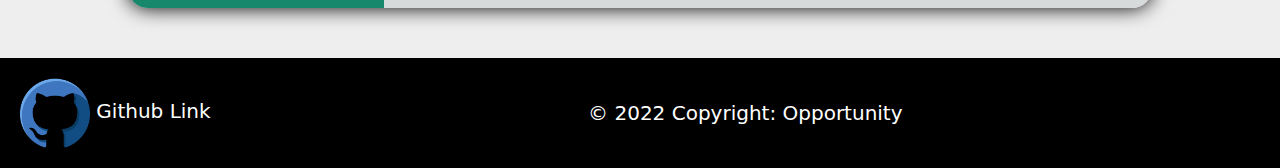
==== commit bca3efdb: ""Proyecto Terminado"" ====
--- a/index.html
+++ b/index.html
@@ -98,18 +98,18 @@
                         <li>Sprache:</li>
                         <li>-Französich</li>
                         <li>-Arabisch</li>
-                        <li>-Englisch</li>
-                        <li>Pensamiento Critico</li>
-                        <li>Proactivo</li>
+                        <li>-Sicher</li>
+                        <li>Analytisches Denken</li>
+                        <li>Proaktiv</li>
                     </ul>
                     <h3 class="list">Technical</h3>
                     <ul>
+                        <li>-MS Office - Packet</li>
                         <li>-HTML 5</li>
-                        <li>-CSS</li>
-                        <li>-Bootstrap</li>
-                        <li>-Java - Javascript - PHP</li>
-                        <li>-React - Vue.js - Angular</li>
-                        <li>-MySQL - MongoDB</li>
+                        <li>-SCC / BOOTSTRAP</li>
+                        <li>-JavaScript</li>
+                        <li>-MySQL</li>
+                        <li>-PHP</li>
                     </ul>
                 </div>
             </section>
@@ -119,15 +119,9 @@
                 <div id="cont-profile">
                     <h1 id="tlt">SAMIR OUALIF</h1>
                     <h3 id="subt-profile">WEB DEVELOPER FULLSTACK</h3>
-                    <p>Mi nombre es Samir Oualif, 55 anios de edad, apasionado desarrollador web.
-                        Llevo un largo recorrido en esta materia, con un interesante portafolio.
-                        Me gusta trabajar en grupo o de manera individual, aceptar retos y buscar 
-                        la manera de poder resolverlos.
-                        Mi nombre es Samir Oualif, 55 anios de edad, apasionado desarrollador web.
-                        Llevo un largo recorrido en esta materia, con un interesante portafolio.
-                        Me gusta trabajar en grupo o de manera individual, aceptar retos y buscar 
-                        la manera de poder resolverlos.
-                        
+                    <p>Mein Name ist  Samir Oualif, ich bin infotmatiker Programmierer, ich bin au Techniker von media Geräte ( Handy, Fernsehr, Computer.......).
+                        Ich interessiere mich für neue Technologien, insbesondere Telekommunikation.
+                        Ich bin gesellig und arbeite gerne in einer Gruppe. Ich arbeite gerne im Team und auf persönliche Art und Weise. Ich liebe Herausforderungen und biete gerne Hilfe an.
                     </p>
                 </div>
                 <div id="cont-job">
@@ -137,8 +131,30 @@
                             <td rowspan="2" class="line-img">
                                 <img class="img-job" src="images/pareja-de-puntos-con-union-de-linea-vertical.png" alt="">
                             </td>
-                            <td class="job-left"><b>Mitarbeiter</b></td>
-                            <td rowspan="2">2018 - Actually</td>
+                            <td class="job-left"><b>SELBSTÄNDIGKEIT</b></td>
+                            <td rowspan="2">2012 - Actually</td>
+                        </tr>
+                        <tr>
+                            <td class="job-left">Reparatur Service, Zürich</td>
+                        </tr>
+                        <!--FIN DE TABLA-->
+                        <tr>
+                            <td rowspan="2" class="line-img">
+                                <img class="img-job" src="images/pareja-de-puntos-con-union-de-linea-vertical.png" alt="">
+                            </td>
+                            <td class="job-left"><b>TEKNIKER</b></td>
+                            <td rowspan="2" class="job-right">2000 - 2010</td>
+                        </tr>
+                        <tr>
+                            <td class="job-left">Radio Electric, Zürich</td>
+                        </tr>
+                        <!--FIN DE TABLA-->
+                        <tr>
+                            <td rowspan="2" class="line-img">
+                                <img class="img-job" src="images/pareja-de-puntos-con-union-de-linea-vertical.png" alt="">
+                            </td>
+                            <td class="job-left"><b>MITARBEITER</b></td>
+                            <td rowspan="2" class="job-right">1995 - 1998</td>
                         </tr>
                         <tr>
                             <td class="job-left">Radio Electric, Marokko</td>
@@ -148,33 +164,11 @@
                             <td rowspan="2" class="line-img">
                                 <img class="img-job" src="images/pareja-de-puntos-con-union-de-linea-vertical.png" alt="">
                             </td>
-                            <td class="job-left"><b>Mitarbeiter</b></td>
-                            <td rowspan="2" class="job-right">2018 - Actually</td>
-                        </tr>
-                        <tr>
-                            <td class="job-left">Radio Electric, Marokko</td>
-                        </tr>
-                        <!--FIN DE TABLA-->
-                        <tr>
-                            <td rowspan="2" class="line-img">
-                                <img class="img-job" src="images/pareja-de-puntos-con-union-de-linea-vertical.png" alt="">
-                            </td>
-                            <td class="job-left"><b>Mitarbeiter</b></td>
-                            <td rowspan="2" class="job-right">2018 - Actually</td>
-                        </tr>
-                        <tr>
-                            <td class="job-left">Radio Electric, Marokko</td>
-                        </tr>
-                        <!--FIN DE TABLA-->
-                        <tr>
-                            <td rowspan="2" class="line-img">
-                                <img class="img-job" src="images/pareja-de-puntos-con-union-de-linea-vertical.png" alt="">
-                            </td>
-                            <td class="job-left"><b>Mitarbeiter</b></td>
-                            <td rowspan="2" class="job-right">2018 - Actually</td>
-                        </tr>
-                        <tr>
-                            <td class="job-left">Radio Electric, Marokko</td>
+                            <td class="job-left"><b>LEHRE - ELEKTRONIKER</b></td>
+                            <td rowspan="2" class="job-right">1990 -1993</td>
+                        </tr>
+                        <tr>
+                            <td class="job-left">Eurelec, Marokko</td>
                         </tr>
                         <!--FIN DE TABLA-->
                     </table>
@@ -186,21 +180,21 @@
                             <td class="line-img">
                                 <img class="img-edu" src="images/pareja-de-puntos-con-union-de-linea-vertical.png" alt="">
                             </td>
-                            <td class="edu-left"><b>Mitarbeiter,</b> Informacion adicional sobre su educacion.</td>
+                            <td class="edu-left"><b>DEUTSCH,</b> B2 in Wort & Schrift.</td>
                         </tr>
                         <!--FIN DE TABLA-->
                         <tr>
                             <td class="line-img">
                                 <img class="img-edu" src="images/pareja-de-puntos-con-union-de-linea-vertical.png" alt="">
                             </td>
-                            <td class="edu-left"><b>Mitarbeiter,</b> Informacion adicional sobre su educacion.</td>
+                            <td class="edu-left"><b>ELEKTRONISCHE,</b> Marokko & Frankreich.</td>
                         </tr>
                         <!--FIN DE TABLA-->
                         <tr>
                             <td class="line-img">
                                 <img class="img-edu" src="images/pareja-de-puntos-con-union-de-linea-vertical.png" alt="">
                             </td>
-                            <td class="edu-left"><b>Mitarbeiter,</b> Informacion adicional sobre su educacion.</td>
+                            <td class="edu-left"><b>AL BAYROUNI,</b> Casa Blanca - Marokko.</td>
                         </tr>
                         <!--FIN DE TABLA-->
                     </table>
@@ -212,22 +206,22 @@
                             <td class="line-img">
                                 <img class="img-ref" src="images/google.png" alt="">
                             </td>
-                            <td class="ref-left"><b>Larry Page,</b> Director Ejecutivo de Google.</td>
-                            <td class="ref-right"><b>Tel. +417 562 48651</b></td>
+                            <td class="ref-left"><b>Larry Page,</b> Geschäftsführender Direktor.</td>
+                            <td class="ref-right"><b>Tel. +41 7985 32455</b></td>
                         </tr>
                         <!--FIN DE TABLA-->
                             <td class="line-img">
                                 <img class="img-ref" src="images/microsoft.png" alt="">
                             </td>
-                            <td class="ref-left"><b>Larry Page,</b> Director Ejecutivo de Google.</td>
-                            <td class="ref-right"><b>Tel. +417 562 48651</b></td>
+                            <td class="ref-left"><b>Satya Nadella,</b> CEO von Microsoft.</td>
+                            <td class="ref-right"><b>Tel. +41 5185 95610</b></td>
                         </tr>
                         <!--FIN DE TABLA-->
                             <td class="line-img">
                                 <img class="img-ref" src="images/twitter.png" alt="">
                             </td>
-                            <td class="ref-left"><b>Larry Page,</b> Director Ejecutivo de Google.</td>
-                            <td class="ref-right"><b>Tel. +417 562 48651</b></td>
+                            <td class="ref-left"><b>Elon Musk,</b> Betreiber von Twitter.</td>
+                            <td class="ref-right"><b>Tel. +41 3214 32458</b></td>
                         </tr>
                         <!--FIN DE TABLA-->
                     </table>
--- a/style/style.css
+++ b/style/style.css
@@ -42,6 +42,7 @@
   text-decoration: none;
   font-size: 30px;
 }
+
 #nav-menu li .nav-name {
   display: inline-block;
   color: white;
@@ -57,7 +58,7 @@
 /*---------------------------------------------------------CONFIGIRATION GENERAL  -------------*/
 #cont-side {
   width: 25%;
-  background-color: #188088;
+  background-color: #18886d;
   border-top-left-radius: 20px;
   border-bottom-left-radius: 20px;
 }
@@ -161,6 +162,8 @@
 }
 #cont-job h2 {
   width: 95%;
+  margin-top: 20px;
+  margin-bottom: 20px;
 }
 
 .line-img {
@@ -187,6 +190,8 @@
 }
 #cont-edu h2 {
   width: 95%;
+  margin-top: 20px;
+  margin-bottom: 20px;
 }
 .img-edu {
   width: 80%;
@@ -211,6 +216,8 @@
 }
 #cont-ref h2 {
   width: 95%;
+  margin-top: 20px;
+  margin-bottom: 20px;
 }
 .img-ref {
   width: 95%;
@@ -234,6 +241,7 @@
   display: flex;
   justify-content: space-between;
   padding-left: 20px;
+  bottom: 0;
 }
 .text-ft-right {
   color: white;
